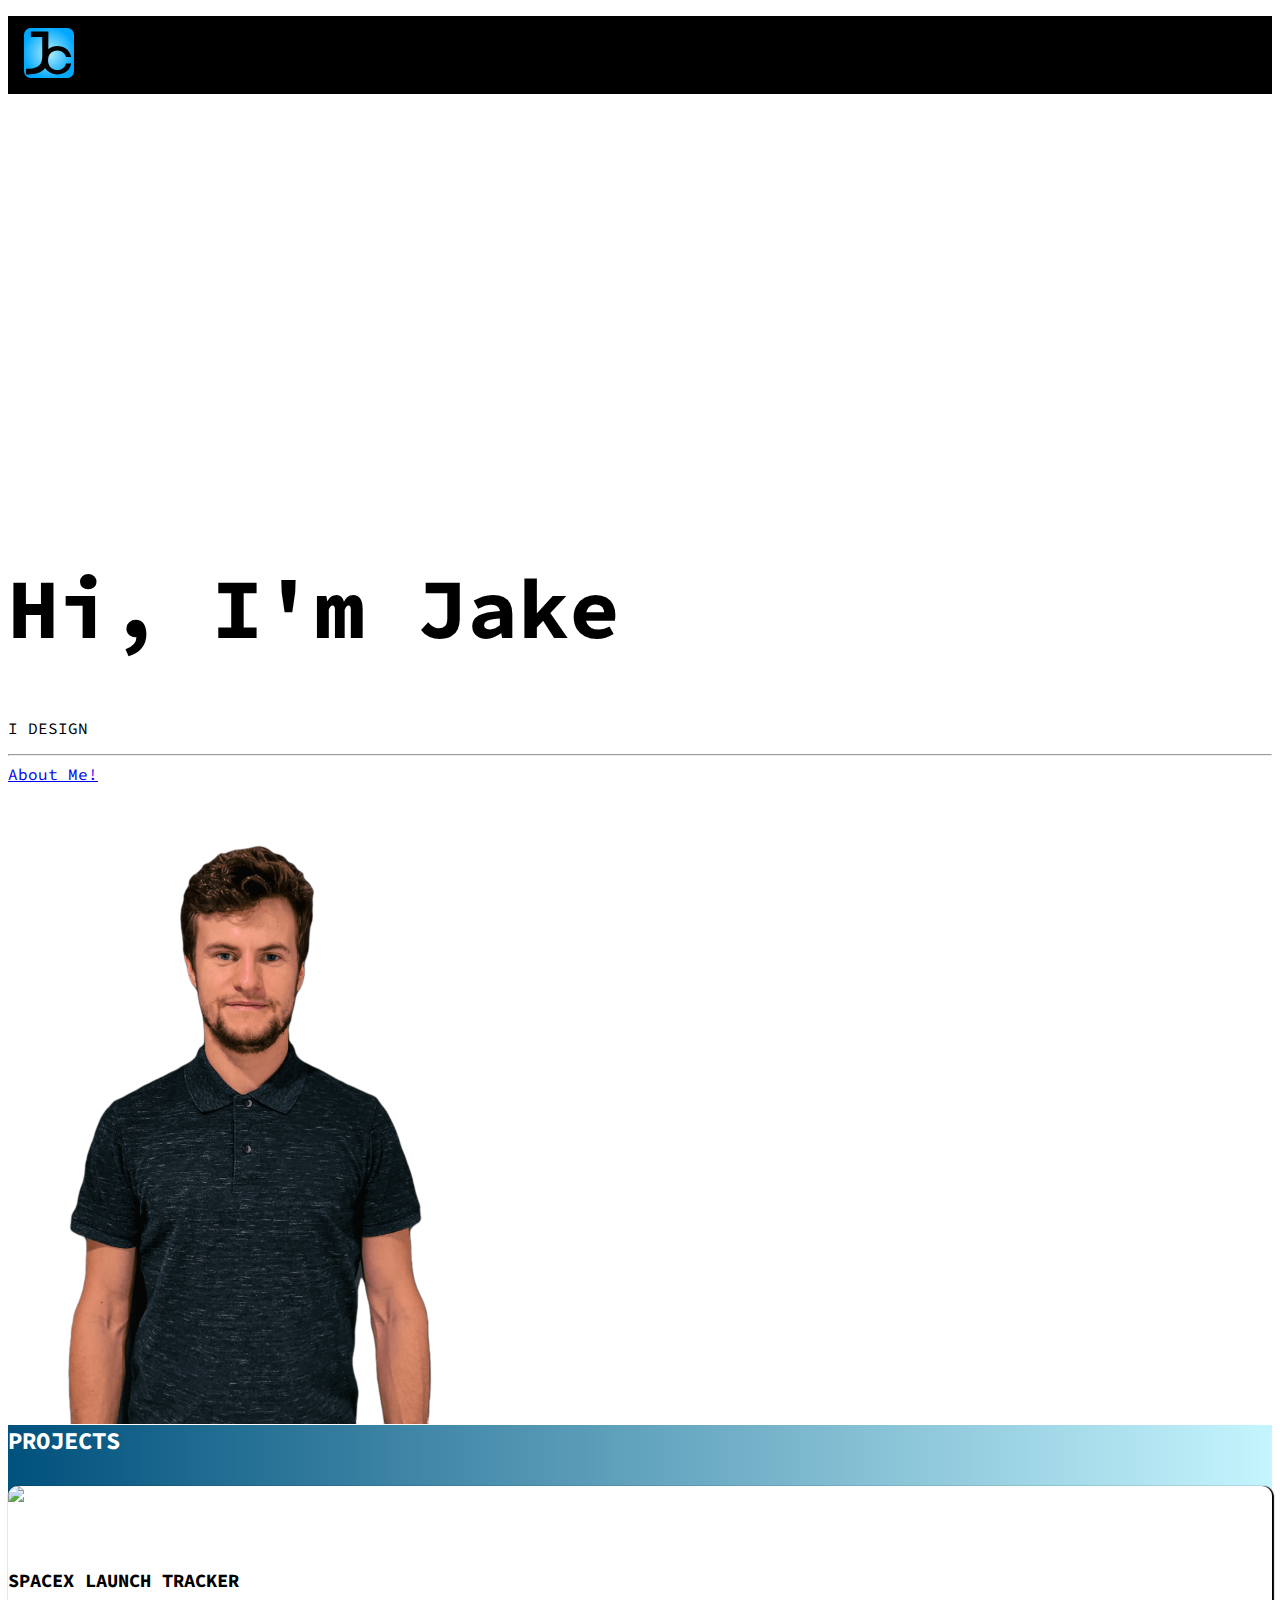
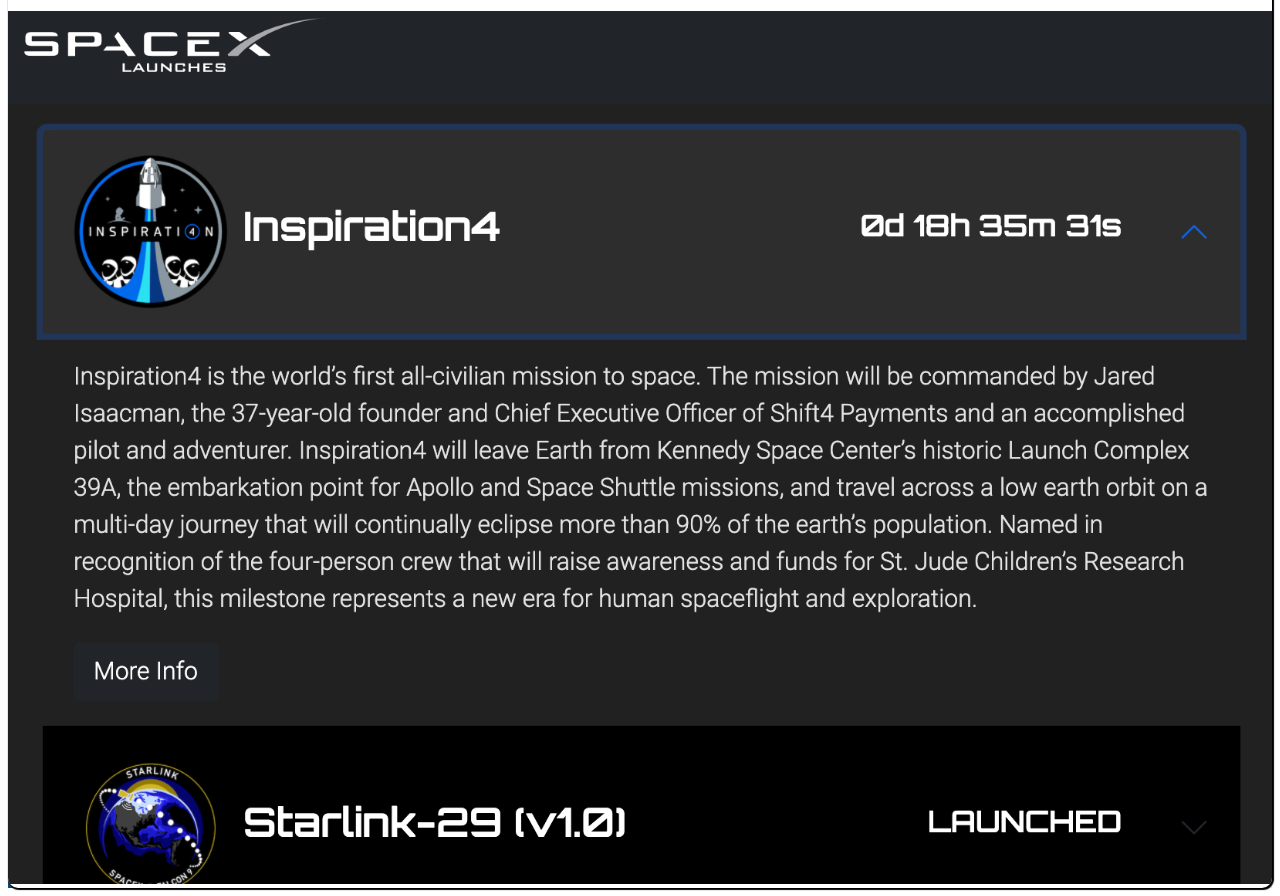
==== homepage/index.html @ 240db95f "Add files via upload" ====
<!DOCTYPE html>

<html lang="en">
    <head>
        <meta charset="utf-8">
        <meta name="viewport" content="width=device-width, initial-scale=1, shrink-to-fit=no">

        <link rel="stylesheet" href="https://cdn.jsdelivr.net/npm/bootstrap@4.5.3/dist/css/bootstrap.min.css" integrity="sha384-TX8t27EcRE3e/ihU7zmQxVncDAy5uIKz4rEkgIXeMed4M0jlfIDPvg6uqKI2xXr2" crossorigin="anonymous">
        <script src="https://code.jquery.com/jquery-3.5.1.slim.min.js" integrity="sha384-DfXdz2htPH0lsSSs5nCTpuj/zy4C+OGpamoFVy38MVBnE+IbbVYUew+OrCXaRkfj" crossorigin="anonymous"></script>
        <script src="https://cdn.jsdelivr.net/npm/bootstrap@4.5.3/dist/js/bootstrap.bundle.min.js" integrity="sha384-ho+j7jyWK8fNQe+A12Hb8AhRq26LrZ/JpcUGGOn+Y7RsweNrtN/tE3MoK7ZeZDyx" crossorigin="anonymous"></script>
        <link href="styles.css" rel="stylesheet">

        <script>
            document.addEventListener('DOMContentLoaded', function(){


                document.querySelector("#testing").addEventListener("mouseover", function(){
                   document.querySelector("#jake").innerHTML = "Hi, I'm Jake"
                })

            })
        </script>
        <style>
          @import url('https://fonts.googleapis.com/css2?family=Source+Code+Pro:wght@600&display=swap');
        </style>


        <title>Jake Clifford</title>
    </head>
    <body onload=typeWriter() >
      
        <ul class="nav">
          <div class='container'>
            <a class="navbar-brand" href="#">
              <img src="J.svg" alt="" height="50" class="d-inline-block align-text-top">
            </a>
          </div>
        </ul>
      </div>
         <div class = "container">
           <div class="row index-row">
                  <div class="col col-me" id = "testing">
                     <h1 class="display-4" id = "jake">Hi, I'm Jake</h1>
                    <p class="lead" id="desc"></p>
                    <hr class="my-4">
                    <a class="btn btn-primary btn-lg" href="About.html" role="button">About Me!</a>
                  </div>
                  <div class="col-actualme">
                    <img class= "me" src= 'jake.png'>
                  </div>
            </div>
         </div>

        <div class="jumbotron jumbo-index">
            <div class='container'>
              <h2>PROJECTS</h2>
              <div class='container'>
                <div class='container project'>
                  <div class="row align-items-start project-row">
                    <div class="col-md-6 col-12-sm">
                      <img src="image/spacex.svg" width=200px>
                      <h3>SPACEX LAUNCH TRACKER</h3>
                    </div>
                    <div class="col-md-6 col-12-sm project-col" >
                      <img src="Image/Launches.png" class='projectimage'>
                    </div>
                  </div>
                </div>
              </div>
              
            </div>
        </div>
        <script src='app.js'></script>
    </body>
</html>
---- homepage/styles.css ----
body {
    background: white;
    font-family: 'Source Code Pro', monospace;
}

em{
    font-size: 1.5em;
}

.nav {
    padding: 0.75em 1em;
    margin-bottom: 0;
    font-size: 1em;
    background: black;
    text-transform: uppercase;
}

.nav-link {
    color: #b8cad1;
    padding: 0 4vw ;
    letter-spacing: 0.2em;
}



.jumbotron {
    background-image: linear-gradient(to right, #00517d, #c5f5fe);
    color: white;
    z-index: -1;
}

.display-4 {
    font-size: 5.3em;
    font-weight: bold;
    padding-top: 30%;

}

.row {
    padding: 2% 0;
}

.card-body {
    color: #F5F5F5;
}

.me {
    width:30em;
    max-width:100%;
    padding-bottom:0;
    margin-bottom:-3em;
    position: relative;
    z-index: 1;
}

.jumbo-index {
    position: relative;
    z-index: 1000;
}



.col-me {
    text-align: left;
}

.project {
    background-color: white;
    color: black;
    padding-right: 0;
    margin-top: 30px;
    border-radius: 10px;
    box-shadow: 1px 1px 1px 1px;
    overflow: hidden
}


.projectimage {
    height: auto;
    width: 100%;
    object-fit: cover;
    
    
}

.project-row {
    padding: 0;
}

.project-col {
    padding: 0;
}

h3 {
    margin-top: 5%;
}
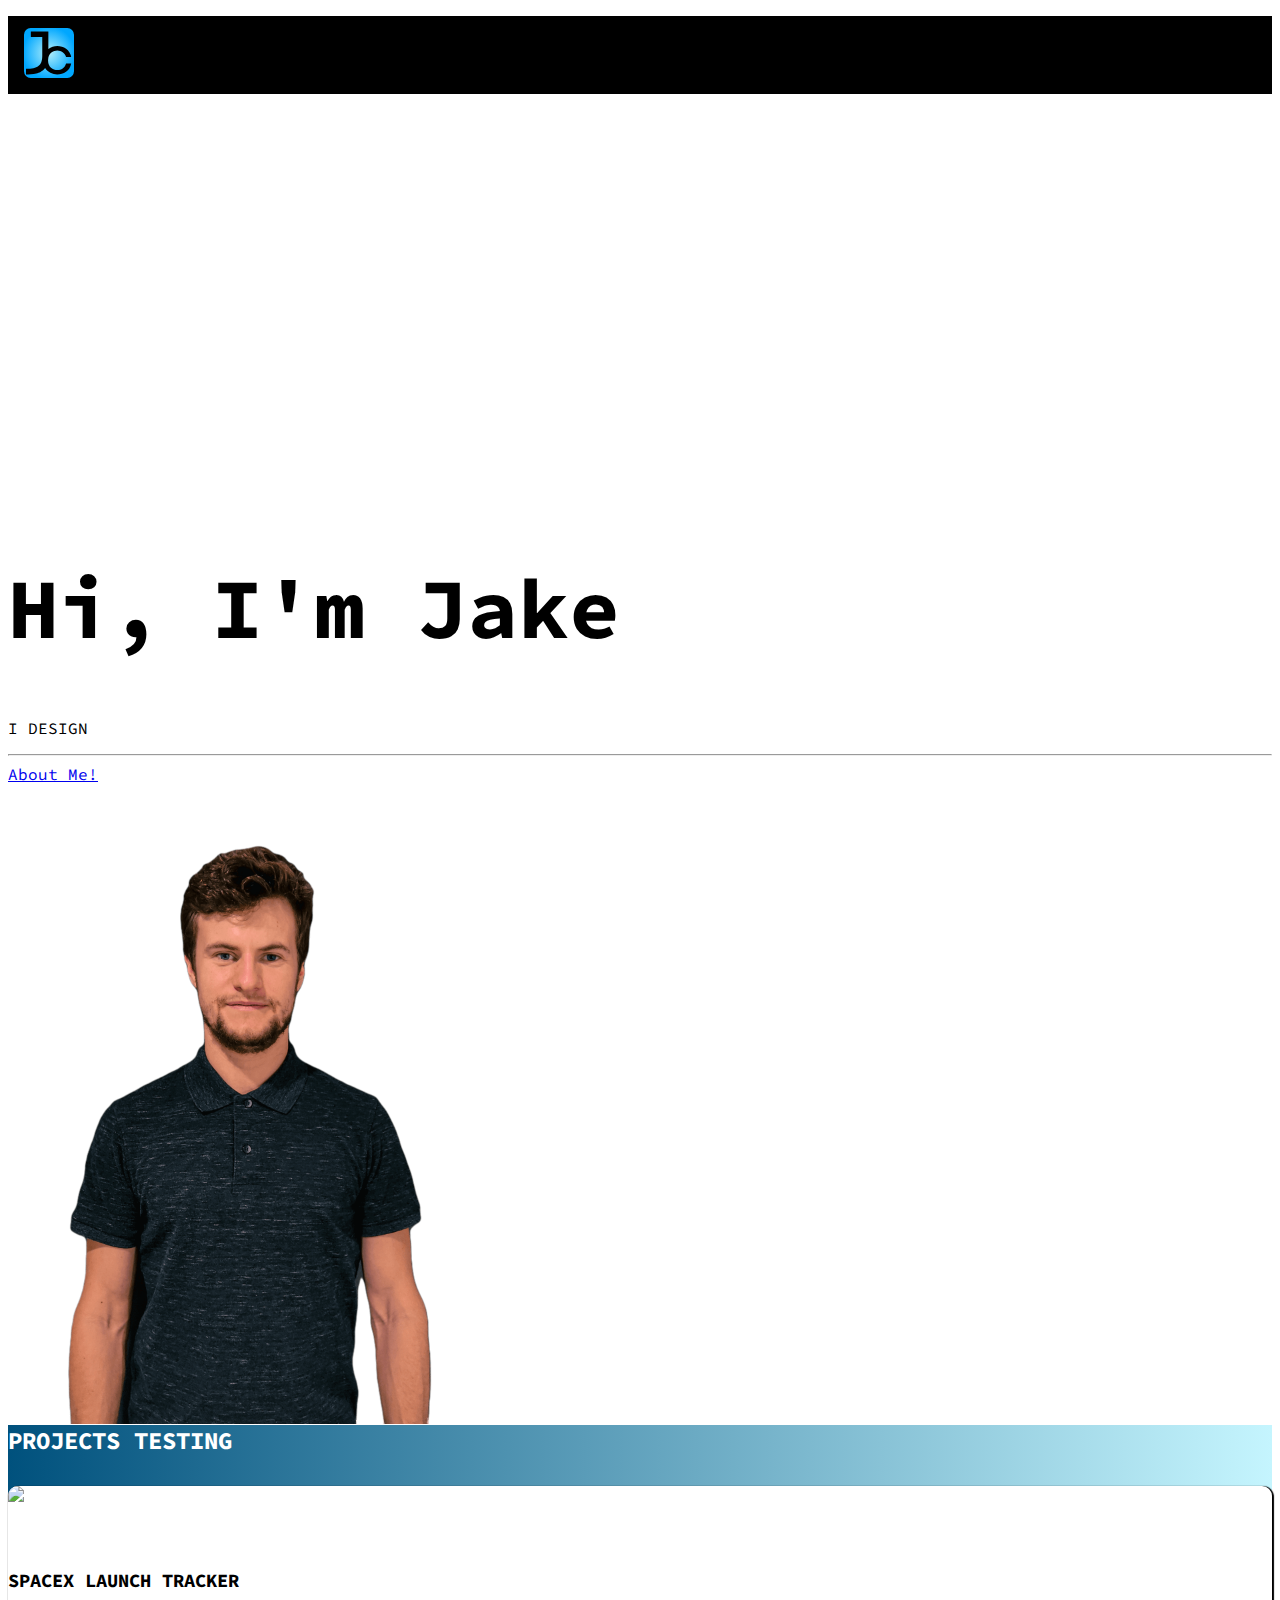
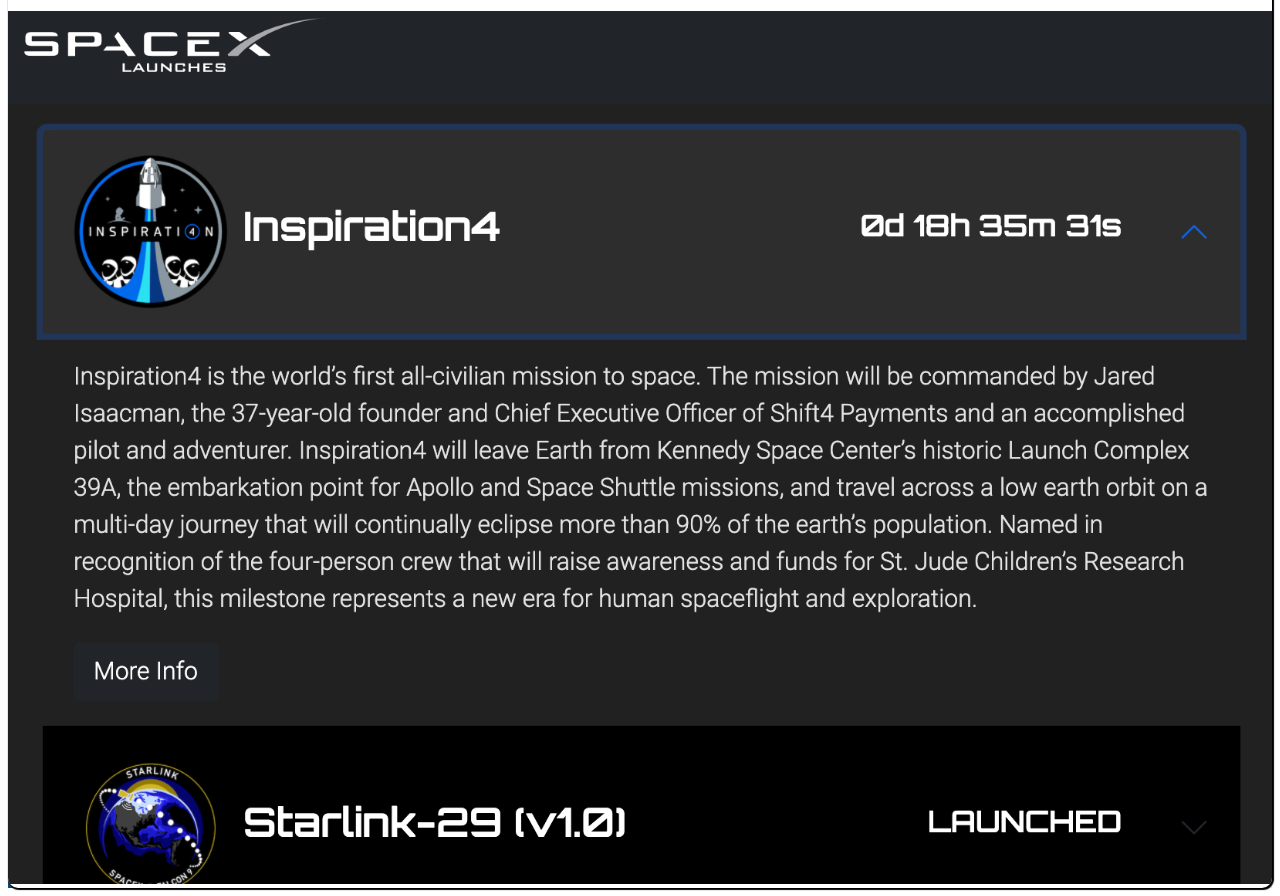
==== commit e002aa1a: "test" ====
--- a/homepage/index.html
+++ b/homepage/index.html
@@ -53,7 +53,7 @@
 
         <div class="jumbotron jumbo-index">
             <div class='container'>
-              <h2>PROJECTS</h2>
+              <h2>PROJECTS TESTING</h2>
               <div class='container'>
                 <div class='container project'>
                   <div class="row align-items-start project-row">
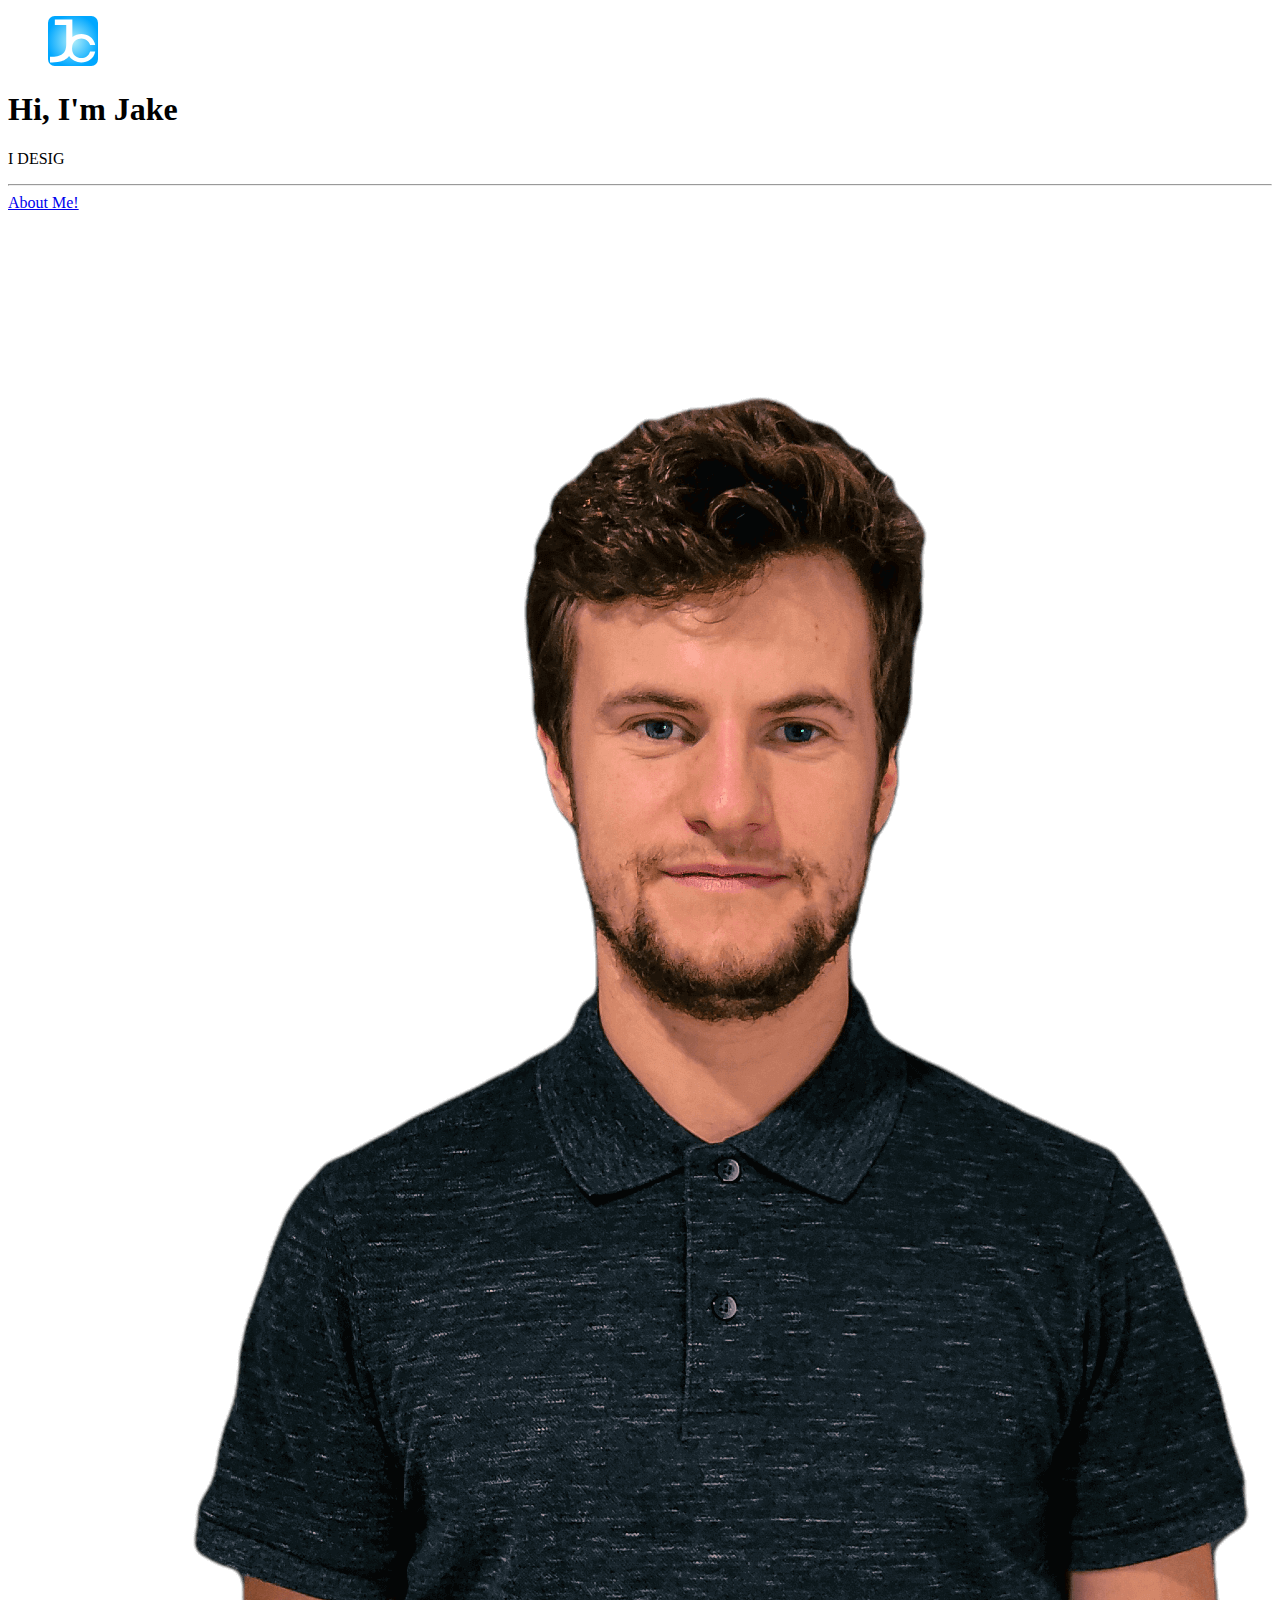
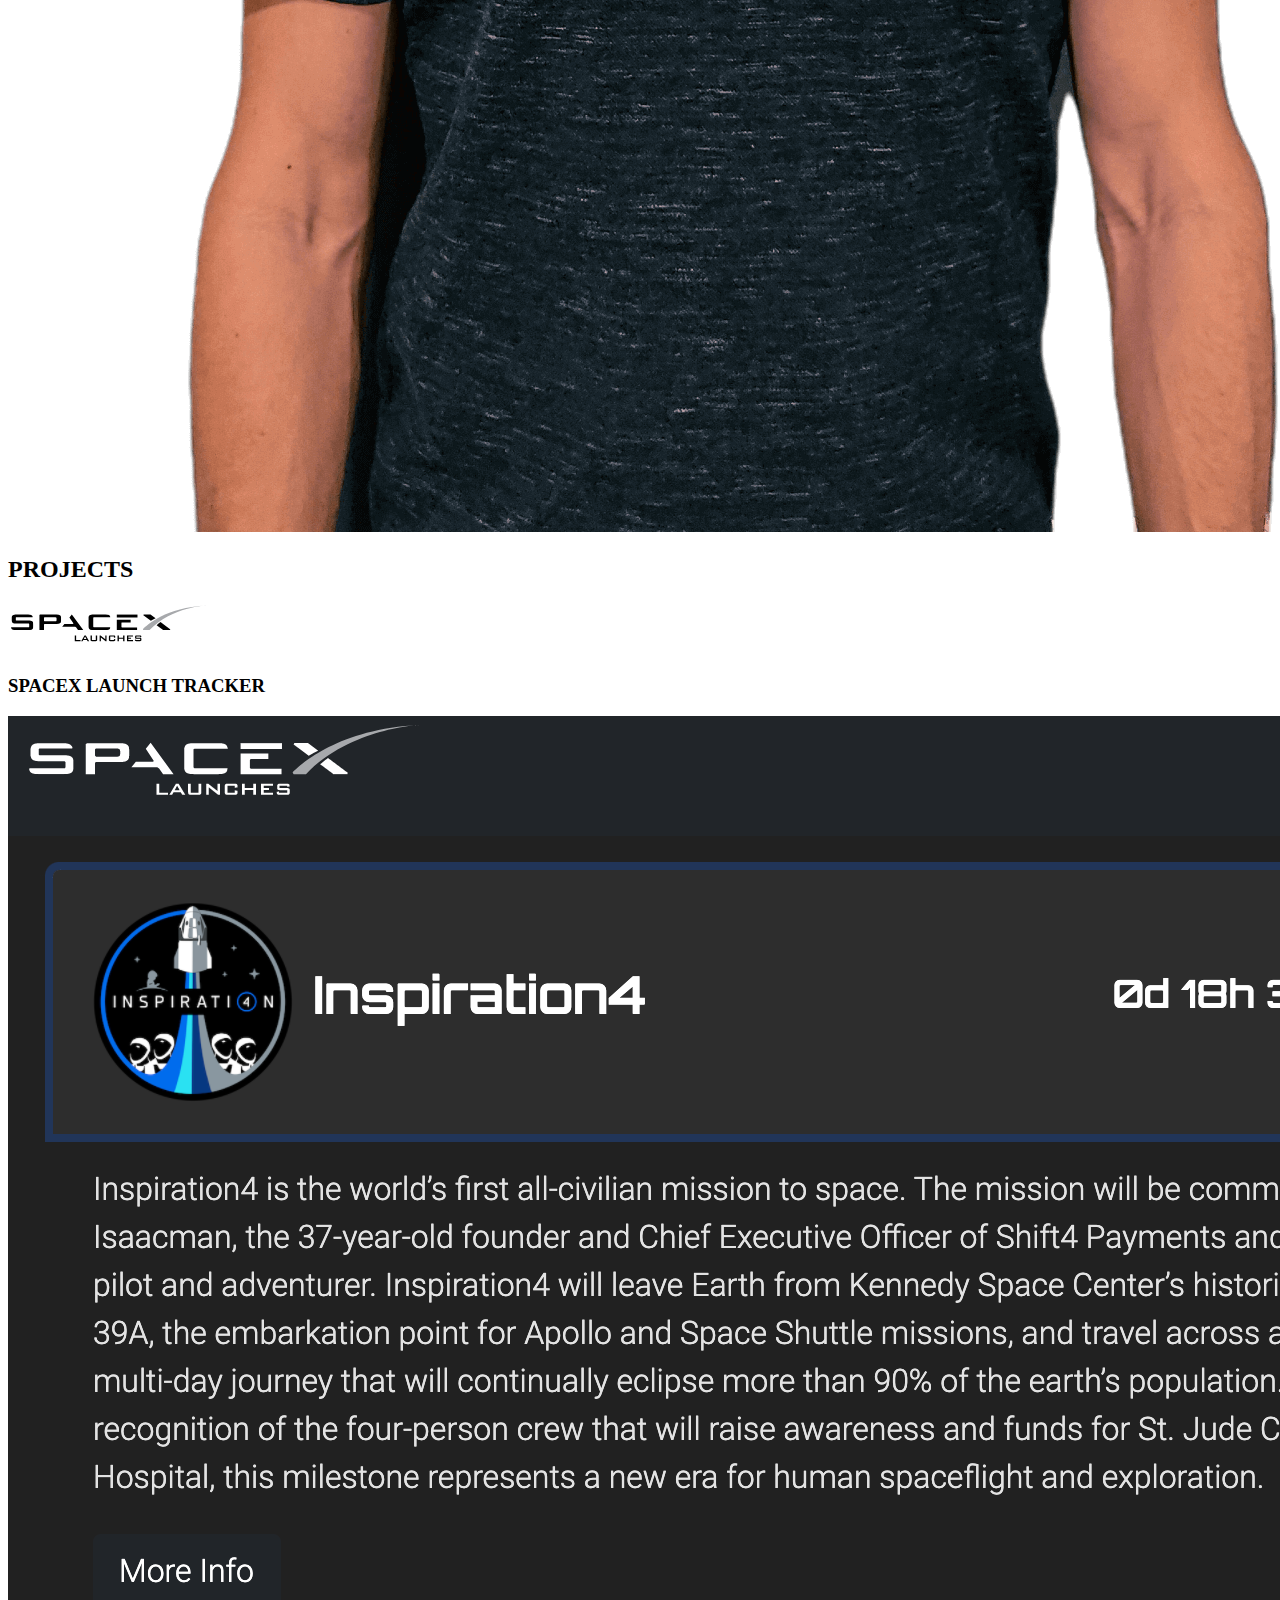
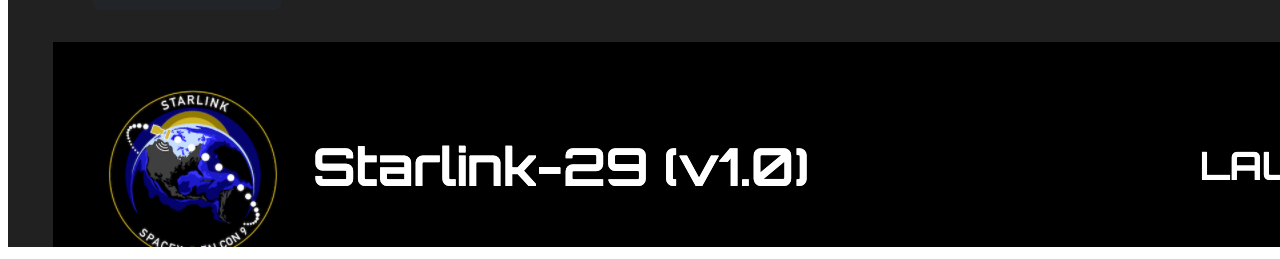
==== commit 5b49027a: "Create index.html" ====
--- a/homepage/index.html
+++ b/homepage/index.html
@@ -53,12 +53,12 @@
 
         <div class="jumbotron jumbo-index">
             <div class='container'>
-              <h2>PROJECTS TESTING</h2>
+              <h2>PROJECTS</h2>
               <div class='container'>
                 <div class='container project'>
                   <div class="row align-items-start project-row">
                     <div class="col-md-6 col-12-sm">
-                      <img src="image/spacex.svg" width=200px>
+                      <img src="Image/spacex.svg" width=200px>
                       <h3>SPACEX LAUNCH TRACKER</h3>
                     </div>
                     <div class="col-md-6 col-12-sm project-col" >
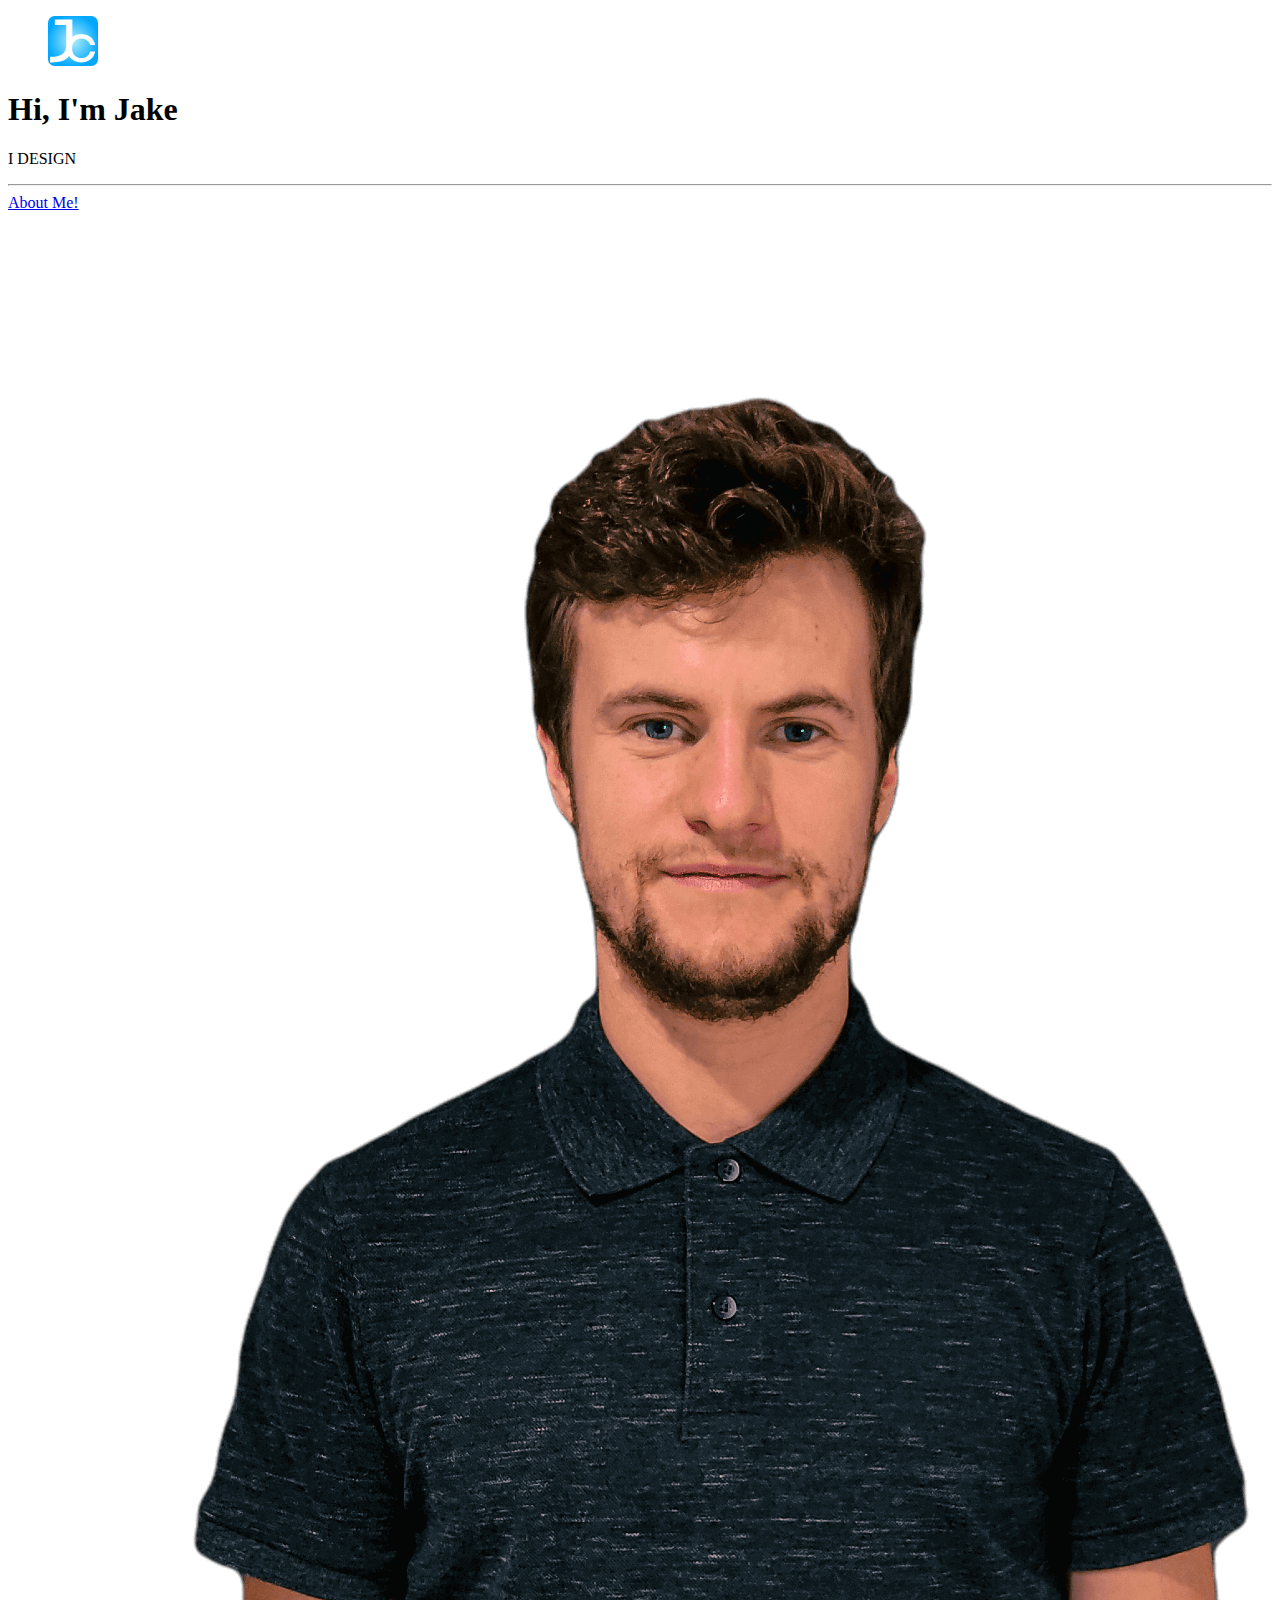
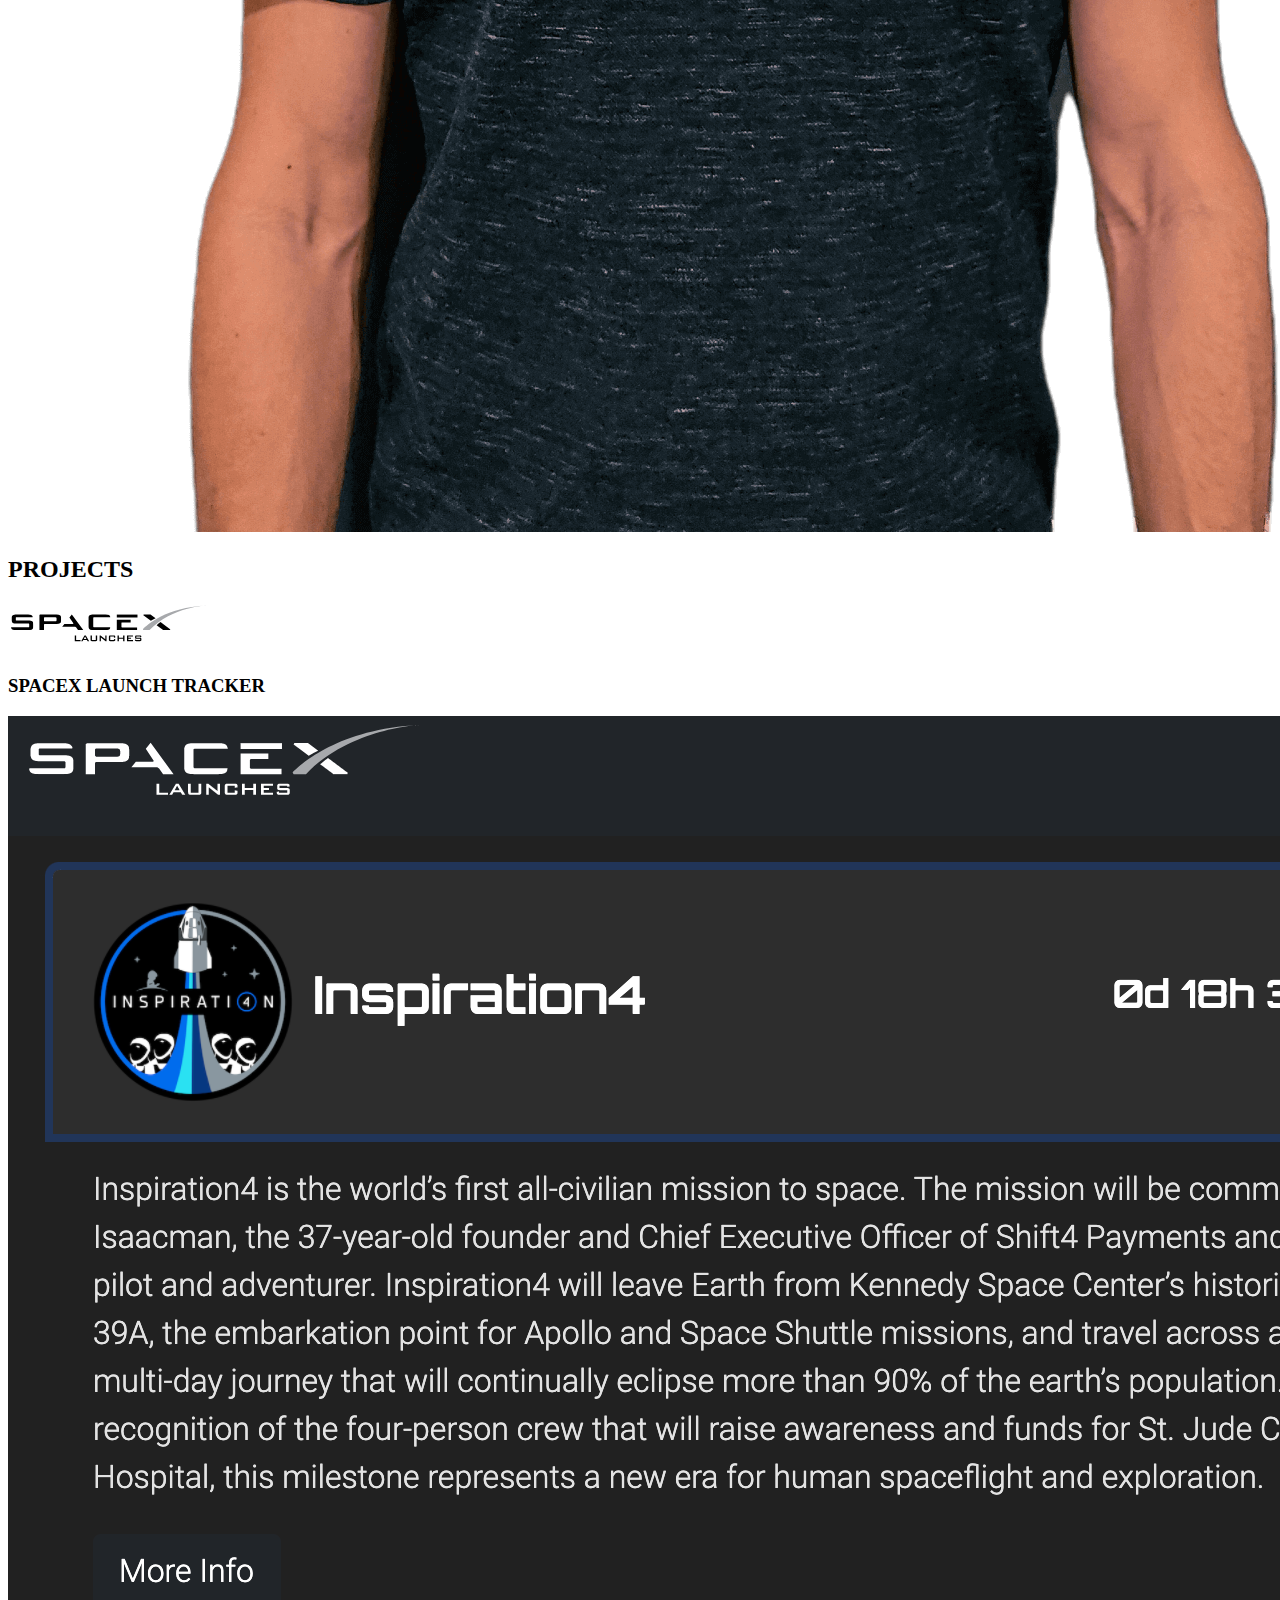
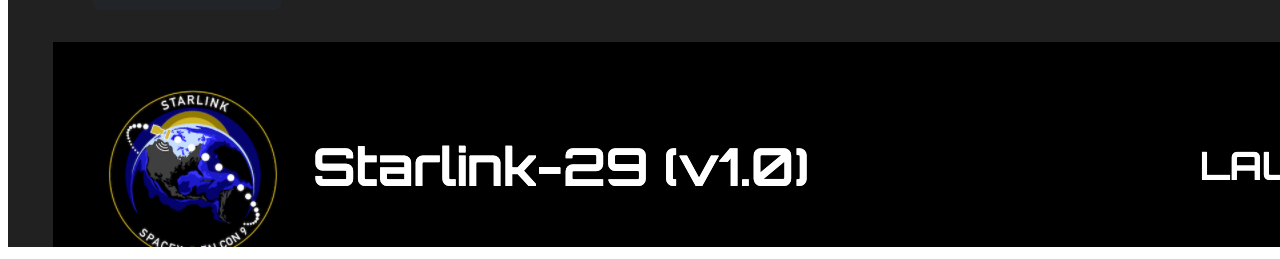
==== commit 9afb7475: "Update index.html" ====
--- a/homepage/index.html
+++ b/homepage/index.html
@@ -53,7 +53,7 @@
 
         <div class="jumbotron jumbo-index">
             <div class='container'>
-              <h2>PROJECTS</h2>
+              <h2>PROJECTS </h2>
               <div class='container'>
                 <div class='container project'>
                   <div class="row align-items-start project-row">
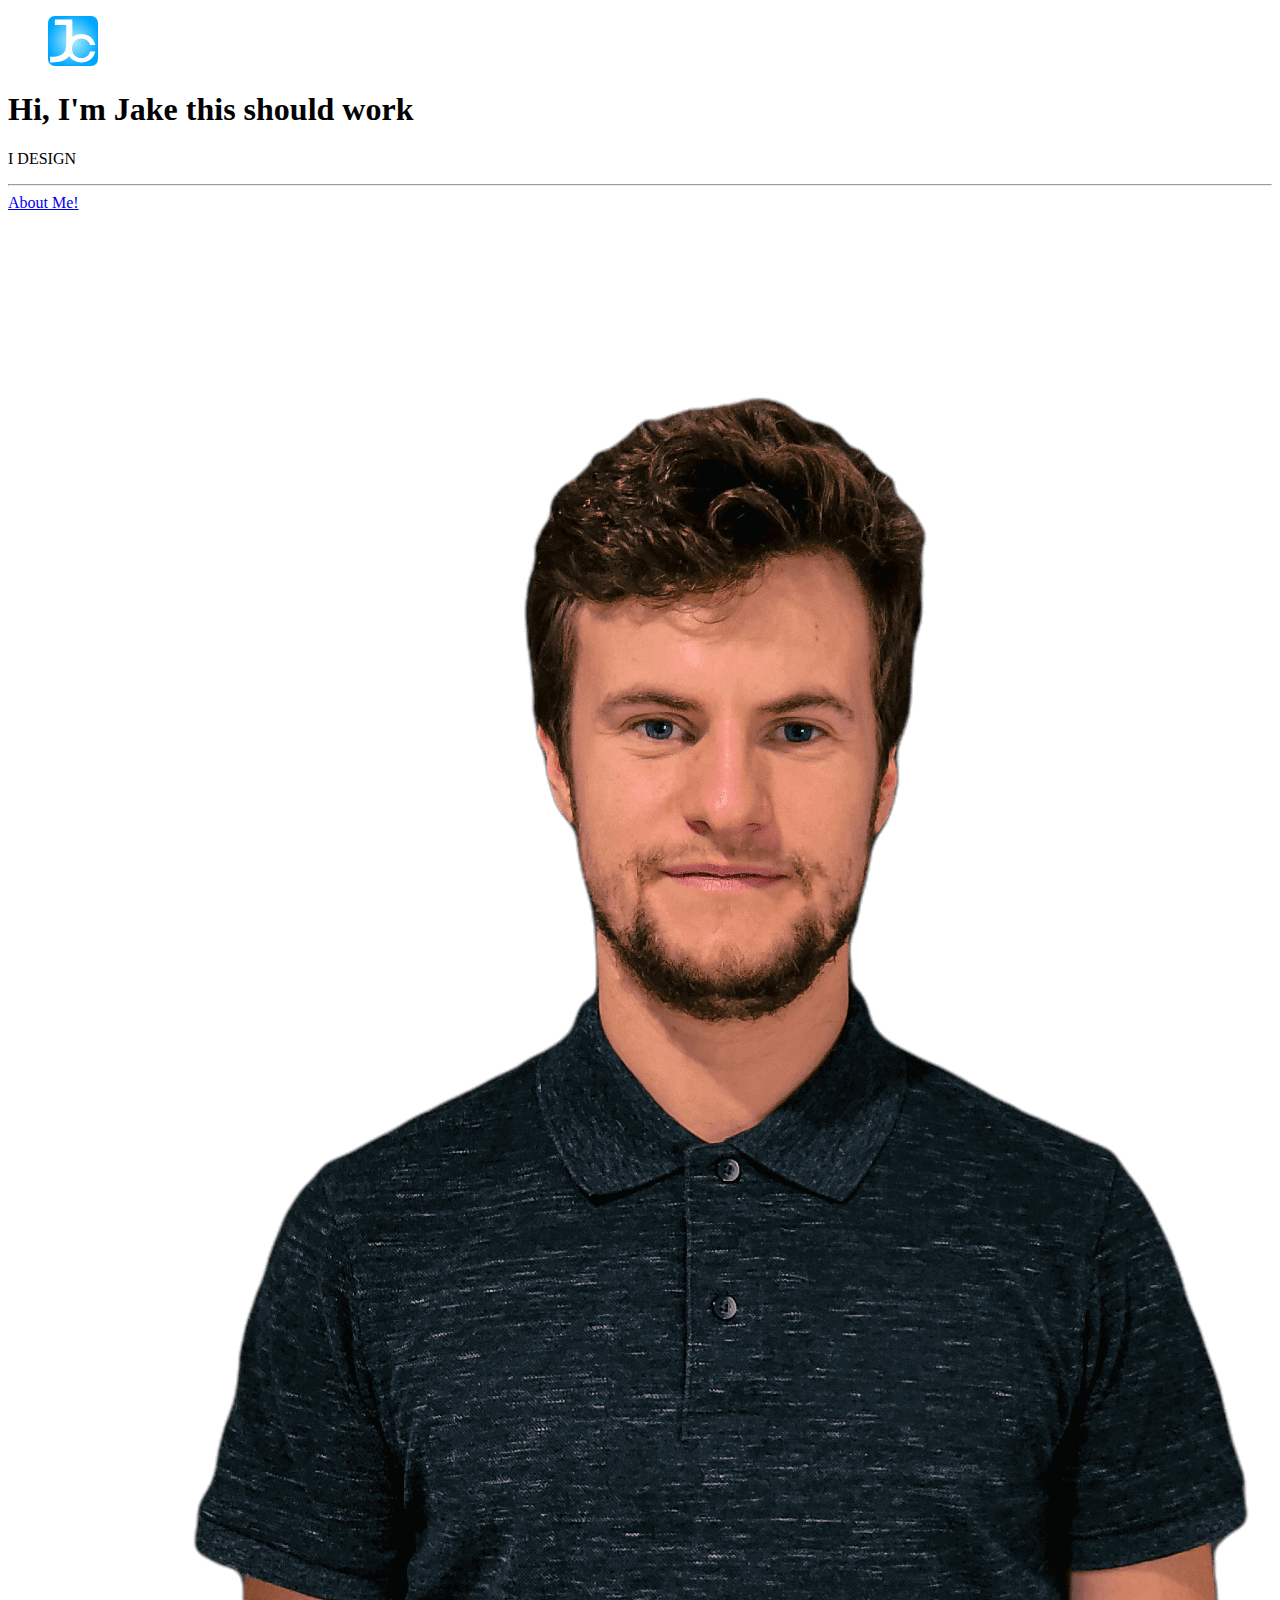
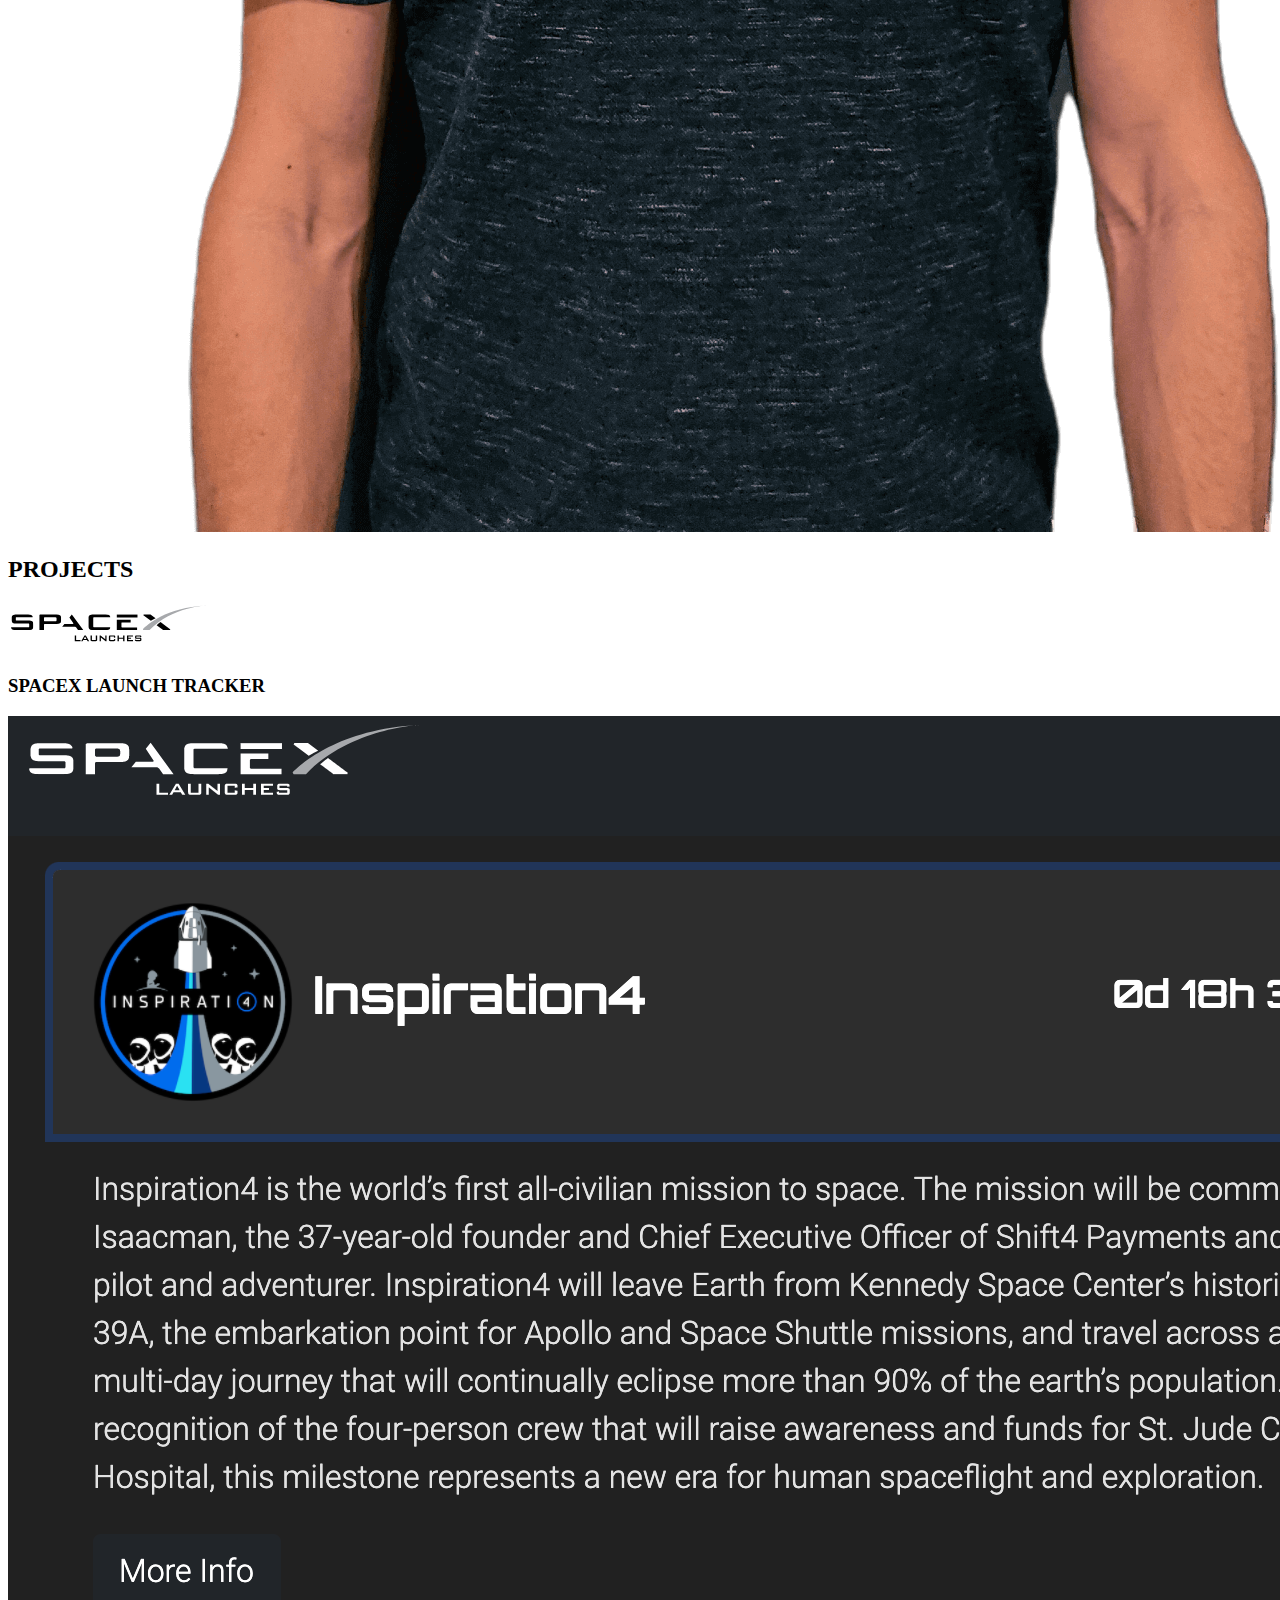
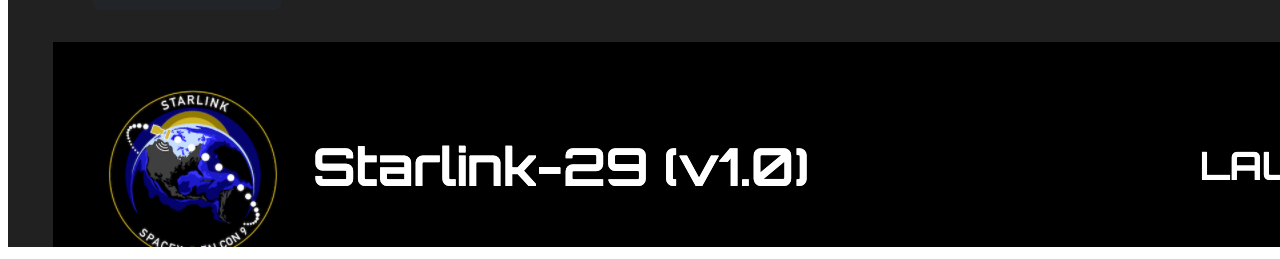
==== commit d4c40e7e: "please work" ====
--- a/homepage/index.html
+++ b/homepage/index.html
@@ -40,7 +40,7 @@
          <div class = "container">
            <div class="row index-row">
                   <div class="col col-me" id = "testing">
-                     <h1 class="display-4" id = "jake">Hi, I'm Jake</h1>
+                     <h1 class="display-4" id = "jake">Hi, I'm Jake this should work</h1>
                     <p class="lead" id="desc"></p>
                     <hr class="my-4">
                     <a class="btn btn-primary btn-lg" href="About.html" role="button">About Me!</a>
